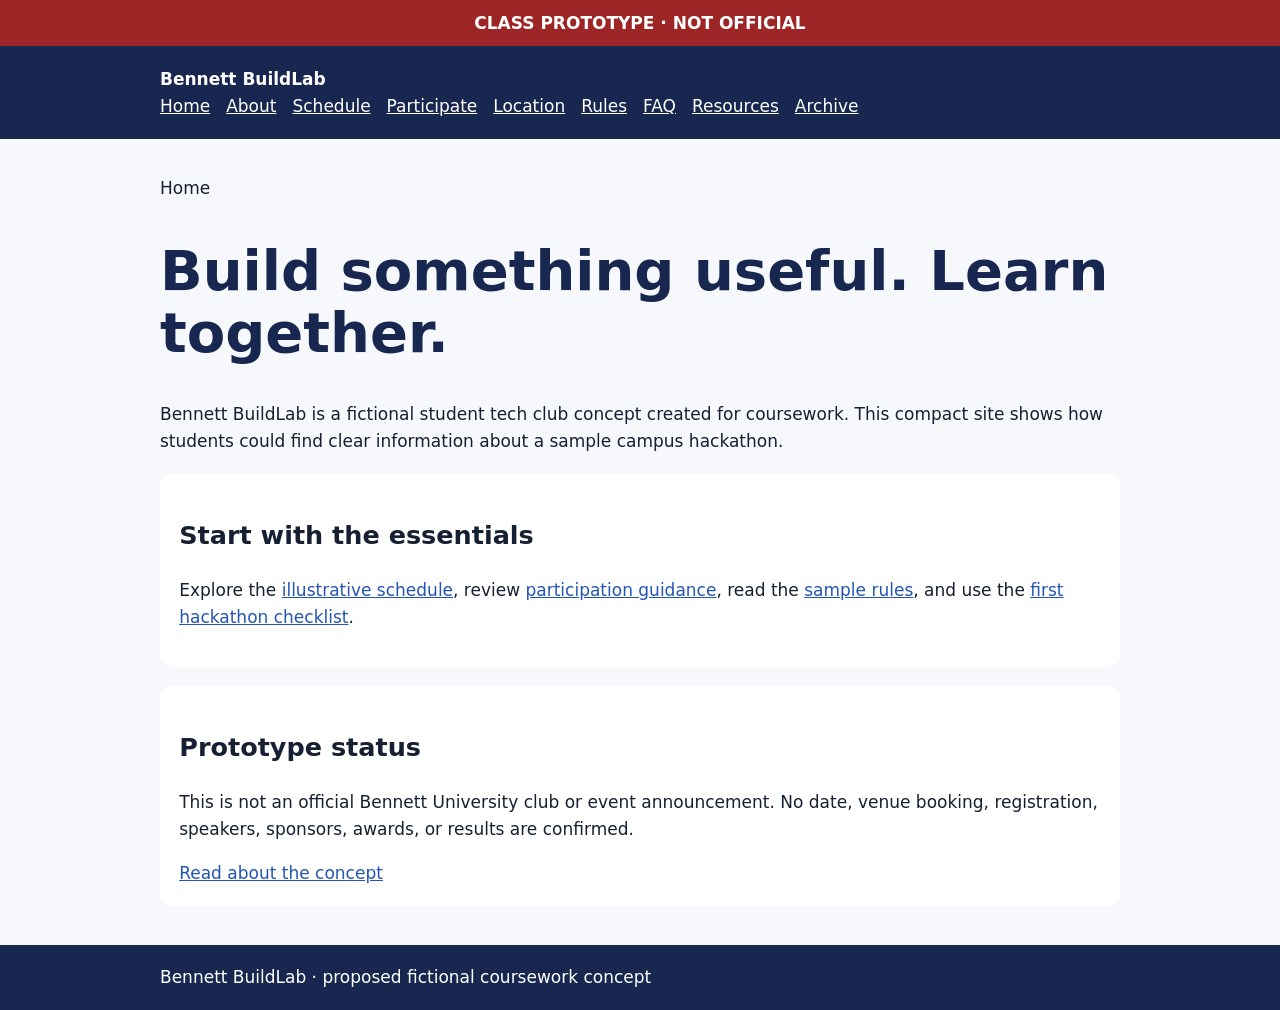
==== index.html @ fbb881bd "Publish BuildLab homepage This HTML file serves as a prototype for a student tech club and hackathon" ====
<!doctype html><html lang="en"><head><meta charset="utf-8"><meta name="viewport" content="width=device-width,initial-scale=1"><title>Bennett BuildLab | Student Hackathon Class Prototype</title><meta name="description" content="A clearly labeled Bennett University coursework prototype for a proposed student tech club and sample hackathon."><meta name="robots" content="noindex,follow"><link rel="canonical" href="https://harshitcodeshere.github.io/"><style>body{font:17px/1.6 system-ui;margin:0;color:#172033;background:#f7f8fc}header,main,footer{padding:1.2rem max(calc((100% - 960px)/2),1.2rem)}header,footer{background:#17274f;color:white}a{color:#2455b5}header a{color:white;margin-right:1rem}.tag{background:#9d2525;color:white;text-align:center;padding:.6rem;font-weight:bold}h1{font-size:clamp(2rem,6vw,3.5rem);line-height:1.1;color:#17274f}section{background:white;padding:1.2rem;border-radius:12px;margin:1.2rem 0}</style></head><body><div class="tag">CLASS PROTOTYPE · NOT OFFICIAL</div><header><b>Bennett BuildLab</b><nav><a href="/">Home</a><a href="/about/">About</a><a href="/schedule/">Schedule</a><a href="/participate/">Participate</a><a href="/location/">Location</a><a href="/rules/">Rules</a><a href="/faq/">FAQ</a><a href="/resources/">Resources</a><a href="/archive/">Archive</a></nav></header><main><p>Home</p><h1>Build something useful. Learn together.</h1><p>Bennett BuildLab is a fictional student tech club concept created for coursework. This compact site shows how students could find clear information about a sample campus hackathon.</p><section><h2>Start with the essentials</h2><p>Explore the <a href="/schedule/">illustrative schedule</a>, review <a href="/participate/">participation guidance</a>, read the <a href="/rules/">sample rules</a>, and use the <a href="/resources/">first hackathon checklist</a>.</p></section><section><h2>Prototype status</h2><p>This is not an official Bennett University club or event announcement. No date, venue booking, registration, speakers, sponsors, awards, or results are confirmed.</p><a href="/about/">Read about the concept</a></section></main><footer>Bennett BuildLab · proposed fictional coursework concept</footer></body></html>
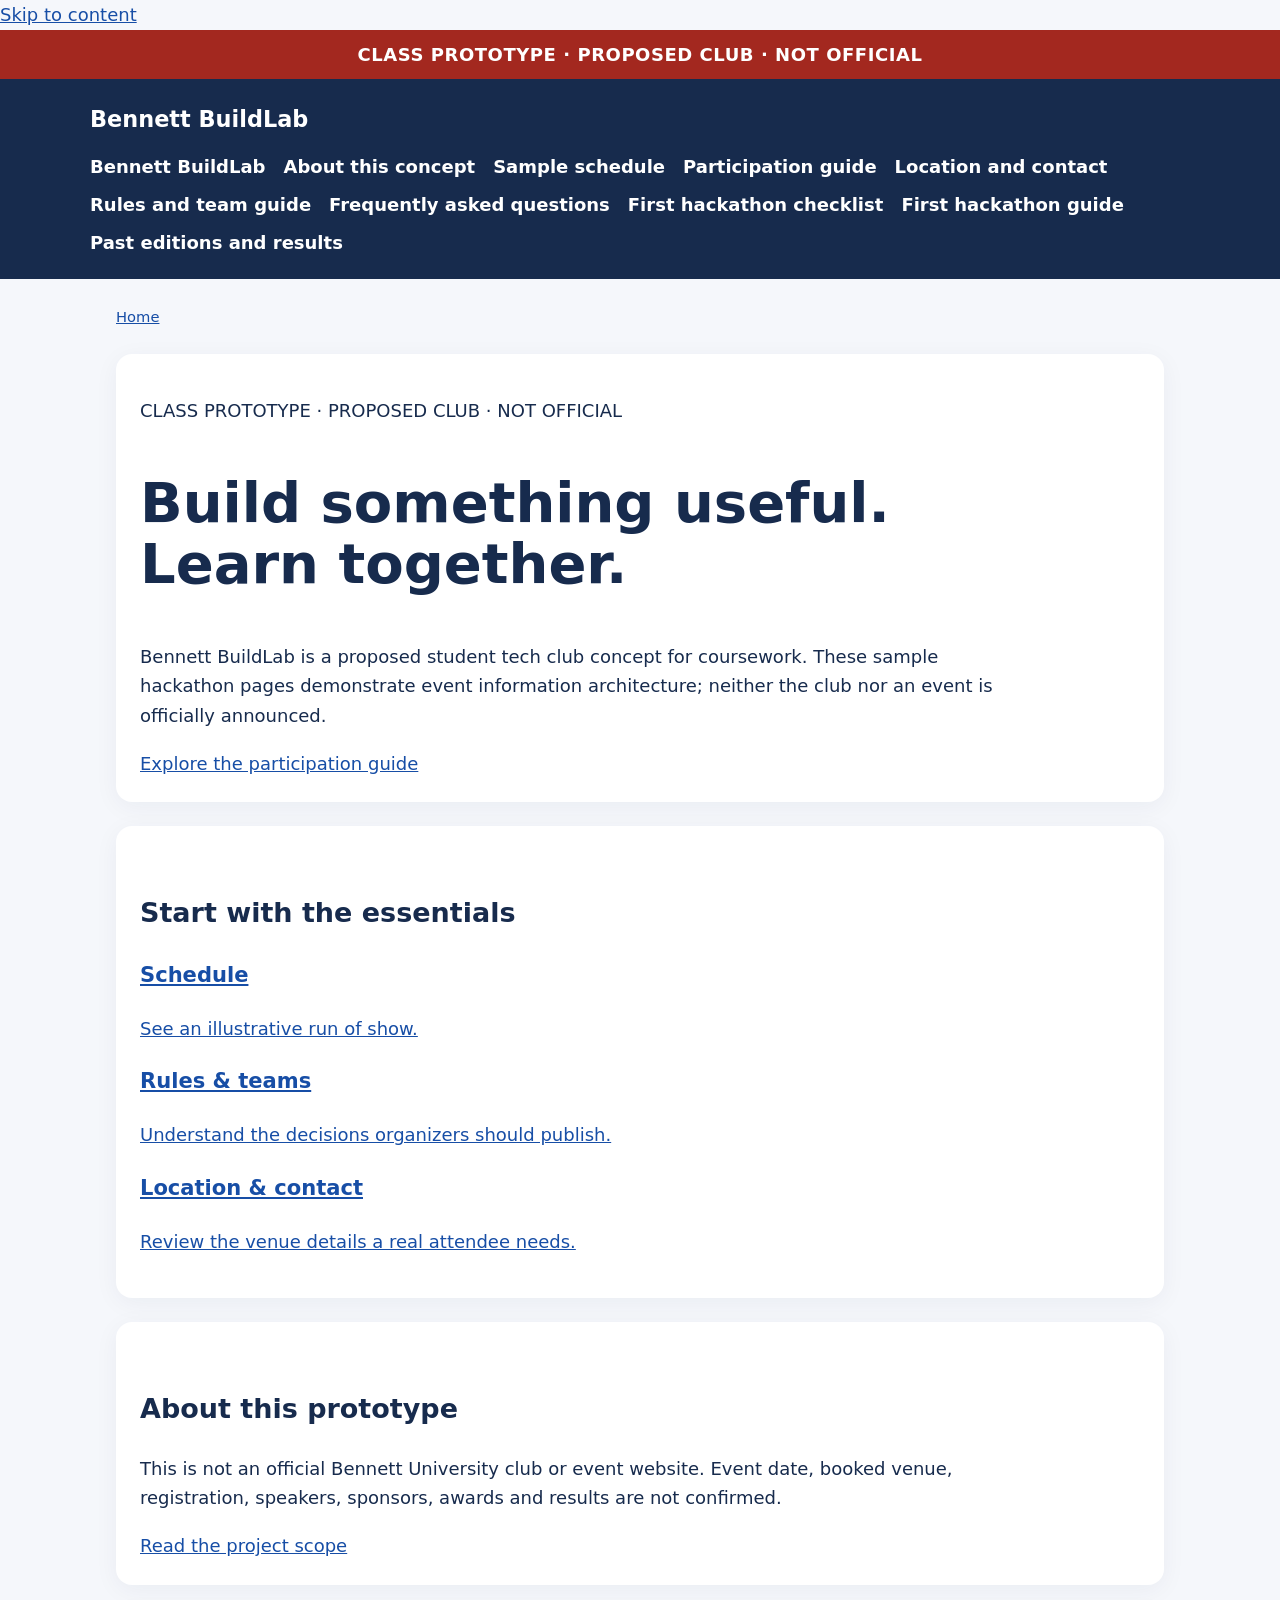
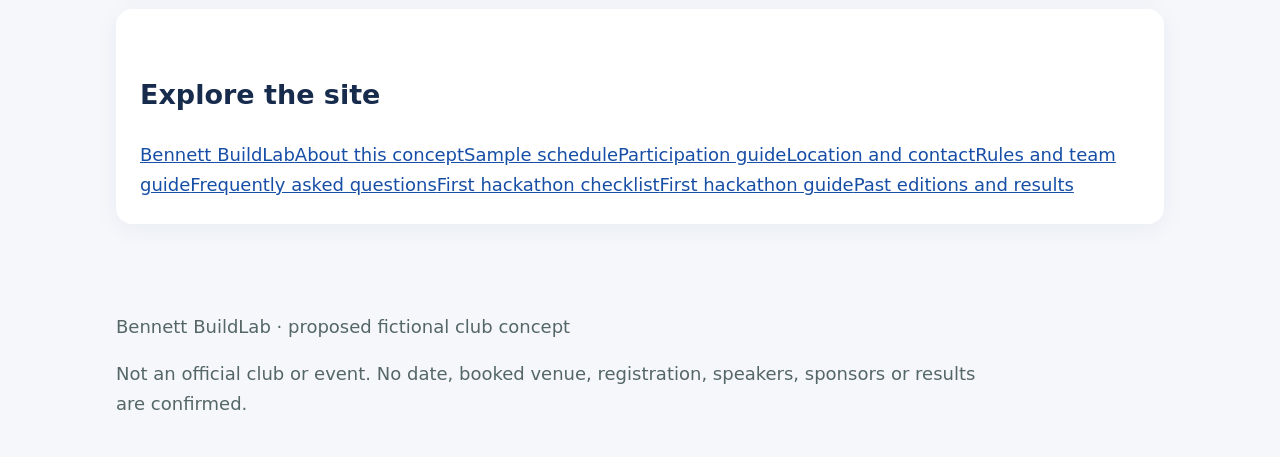
==== commit 675197bb: "Publish technical SEO updates and sitemap" ====
--- a/index.html
+++ b/index.html
@@ -1 +1 @@
-<!doctype html><html lang="en"><head><meta charset="utf-8"><meta name="viewport" content="width=device-width,initial-scale=1"><title>Bennett BuildLab | Student Hackathon Class Prototype</title><meta name="description" content="A clearly labeled Bennett University coursework prototype for a proposed student tech club and sample hackathon."><meta name="robots" content="noindex,follow"><link rel="canonical" href="https://harshitcodeshere.github.io/"><style>body{font:17px/1.6 system-ui;margin:0;color:#172033;background:#f7f8fc}header,main,footer{padding:1.2rem max(calc((100% - 960px)/2),1.2rem)}header,footer{background:#17274f;color:white}a{color:#2455b5}header a{color:white;margin-right:1rem}.tag{background:#9d2525;color:white;text-align:center;padding:.6rem;font-weight:bold}h1{font-size:clamp(2rem,6vw,3.5rem);line-height:1.1;color:#17274f}section{background:white;padding:1.2rem;border-radius:12px;margin:1.2rem 0}</style></head><body><div class="tag">CLASS PROTOTYPE · NOT OFFICIAL</div><header><b>Bennett BuildLab</b><nav><a href="/">Home</a><a href="/about/">About</a><a href="/schedule/">Schedule</a><a href="/participate/">Participate</a><a href="/location/">Location</a><a href="/rules/">Rules</a><a href="/faq/">FAQ</a><a href="/resources/">Resources</a><a href="/archive/">Archive</a></nav></header><main><p>Home</p><h1>Build something useful. Learn together.</h1><p>Bennett BuildLab is a fictional student tech club concept created for coursework. This compact site shows how students could find clear information about a sample campus hackathon.</p><section><h2>Start with the essentials</h2><p>Explore the <a href="/schedule/">illustrative schedule</a>, review <a href="/participate/">participation guidance</a>, read the <a href="/rules/">sample rules</a>, and use the <a href="/resources/">first hackathon checklist</a>.</p></section><section><h2>Prototype status</h2><p>This is not an official Bennett University club or event announcement. No date, venue booking, registration, speakers, sponsors, awards, or results are confirmed.</p><a href="/about/">Read about the concept</a></section></main><footer>Bennett BuildLab · proposed fictional coursework concept</footer></body></html>
+<!doctype html><html lang="en"><head><meta charset="utf-8"><meta name="viewport" content="width=device-width, initial-scale=1"><meta name="theme-color" content="#172b4d"><title>Bennett BuildLab | Class Prototype for a Student Hackathon</title><meta name="description" content="Bennett BuildLab is a clearly labeled coursework prototype for a proposed student tech club and sample university hackathon. It is not an official Bennett University site."><meta name="robots" content="index,follow"><link rel="canonical" href="https://buildlab-class.me/"><meta property="og:type" content="website"><meta property="og:title" content="Bennett BuildLab | Class Prototype for a Student Hackathon"><meta property="og:description" content="Bennett BuildLab is a clearly labeled coursework prototype for a proposed student tech club and sample university hackathon. It is not an official Bennett University site."><meta property="og:url" content="https://buildlab-class.me/"><meta name="twitter:card" content="summary"><link rel="stylesheet" href="assets/style.css"><script type="application/ld+json">{"@context": "https://schema.org", "@type": "BreadcrumbList", "itemListElement": [{"@type": "ListItem", "position": 1, "name": "Home", "item": "https://buildlab-class.me/"}]}</script><script type="application/ld+json">{"@context": "https://schema.org", "@type": "WebSite", "name": "Bennett BuildLab (Class Prototype)", "url": "https://buildlab-class.me/", "description": "A fictional coursework prototype for a proposed student tech club; not an official Bennett University site."}</script></head><body><a class="skip-link" href="#main-content">Skip to content</a><div class="banner">CLASS PROTOTYPE · PROPOSED CLUB · NOT OFFICIAL</div><header><a class="brand" href="">Bennett <span>BuildLab</span></a><nav aria-label="Main navigation"><a href="./">Bennett BuildLab</a><a href="about/">About this concept</a><a href="schedule/">Sample schedule</a><a href="participate/">Participation guide</a><a href="location/">Location and contact</a><a href="rules/">Rules and team guide</a><a href="faq/">Frequently asked questions</a><a href="resources/">First hackathon checklist</a><a href="resources/first-hackathon-guide/">First hackathon guide</a><a href="archive/">Past editions and results</a></nav></header><main id="main-content"><div class="crumb"><a href="">Home</a></div><section class="hero"><p class="eyebrow">CLASS PROTOTYPE · PROPOSED CLUB · NOT OFFICIAL</p><h1>Build something useful. Learn together.</h1><p>Bennett BuildLab is a proposed student tech club concept for coursework. These sample hackathon pages demonstrate event information architecture; neither the club nor an event is officially announced.</p><a class="button" href="participate/">Explore the participation guide</a></section><section><h2>Start with the essentials</h2><div class="cards"><a href="schedule/"><h3>Schedule</h3><p>See an illustrative run of show.</p></a><a href="rules/"><h3>Rules & teams</h3><p>Understand the decisions organizers should publish.</p></a><a href="location/"><h3>Location & contact</h3><p>Review the venue details a real attendee needs.</p></a></div></section><section class="notice"><h2>About this prototype</h2><p>This is not an official Bennett University club or event website. Event date, booked venue, registration, speakers, sponsors, awards and results are not confirmed.</p><a href="about/">Read the project scope</a></section><section class="related"><h2>Explore the site</h2><a href="./">Bennett BuildLab</a><a href="about/">About this concept</a><a href="schedule/">Sample schedule</a><a href="participate/">Participation guide</a><a href="location/">Location and contact</a><a href="rules/">Rules and team guide</a><a href="faq/">Frequently asked questions</a><a href="resources/">First hackathon checklist</a><a href="resources/first-hackathon-guide/">First hackathon guide</a><a href="archive/">Past editions and results</a></section></main><footer><p>Bennett BuildLab · proposed fictional club concept</p><p>Not an official club or event. No date, booked venue, registration, speakers, sponsors or results are confirmed.</p></footer></body></html>
--- a/assets/style.css
+++ b/assets/style.css
@@ -0,0 +1 @@
+*{box-sizing:border-box}body{margin:0;font:18px/1.65 system-ui,-apple-system,sans-serif;background:#f5f7fb;color:#172b4d}header{background:#172b4d;color:#fff;padding:22px max(24px,calc((100% - 1100px)/2))}header a{color:#fff;margin:0 10px 0 0;text-decoration:none;font-weight:600}.brand{font-size:1.4rem}.banner{text-align:center;background:#a3281f;color:#fff;padding:10px;font-weight:700;letter-spacing:.03em}main{max-width:1100px;margin:auto;padding:26px;min-height:70vh}h1{font-size:clamp(2rem,5vw,3.5rem);line-height:1.1;max-width:900px}h2{margin-top:1.5em}p,li{max-width:78ch}section,.hero,.notice{background:#fff;border-radius:16px;padding:24px;margin:24px 0;box-shadow:0 5px 24px #1425480d}.crumb{font-size:.92rem;color:#4e627f}a{color:#174ea6}table{width:100%;border-collapse:collapse;background:#fff}th,td{padding:12px;border:1px solid #d8dfeb;text-align:left}footer{max-width:1100px;margin:auto;padding:20px 26px;color:#566}nav{display:flex;flex-wrap:wrap;gap:8px;margin-top:14px}@media(max-width:640px){body{font-size:16px}header{padding:18px}main{padding:16px}section{padding:18px}table{font-size:14px}}
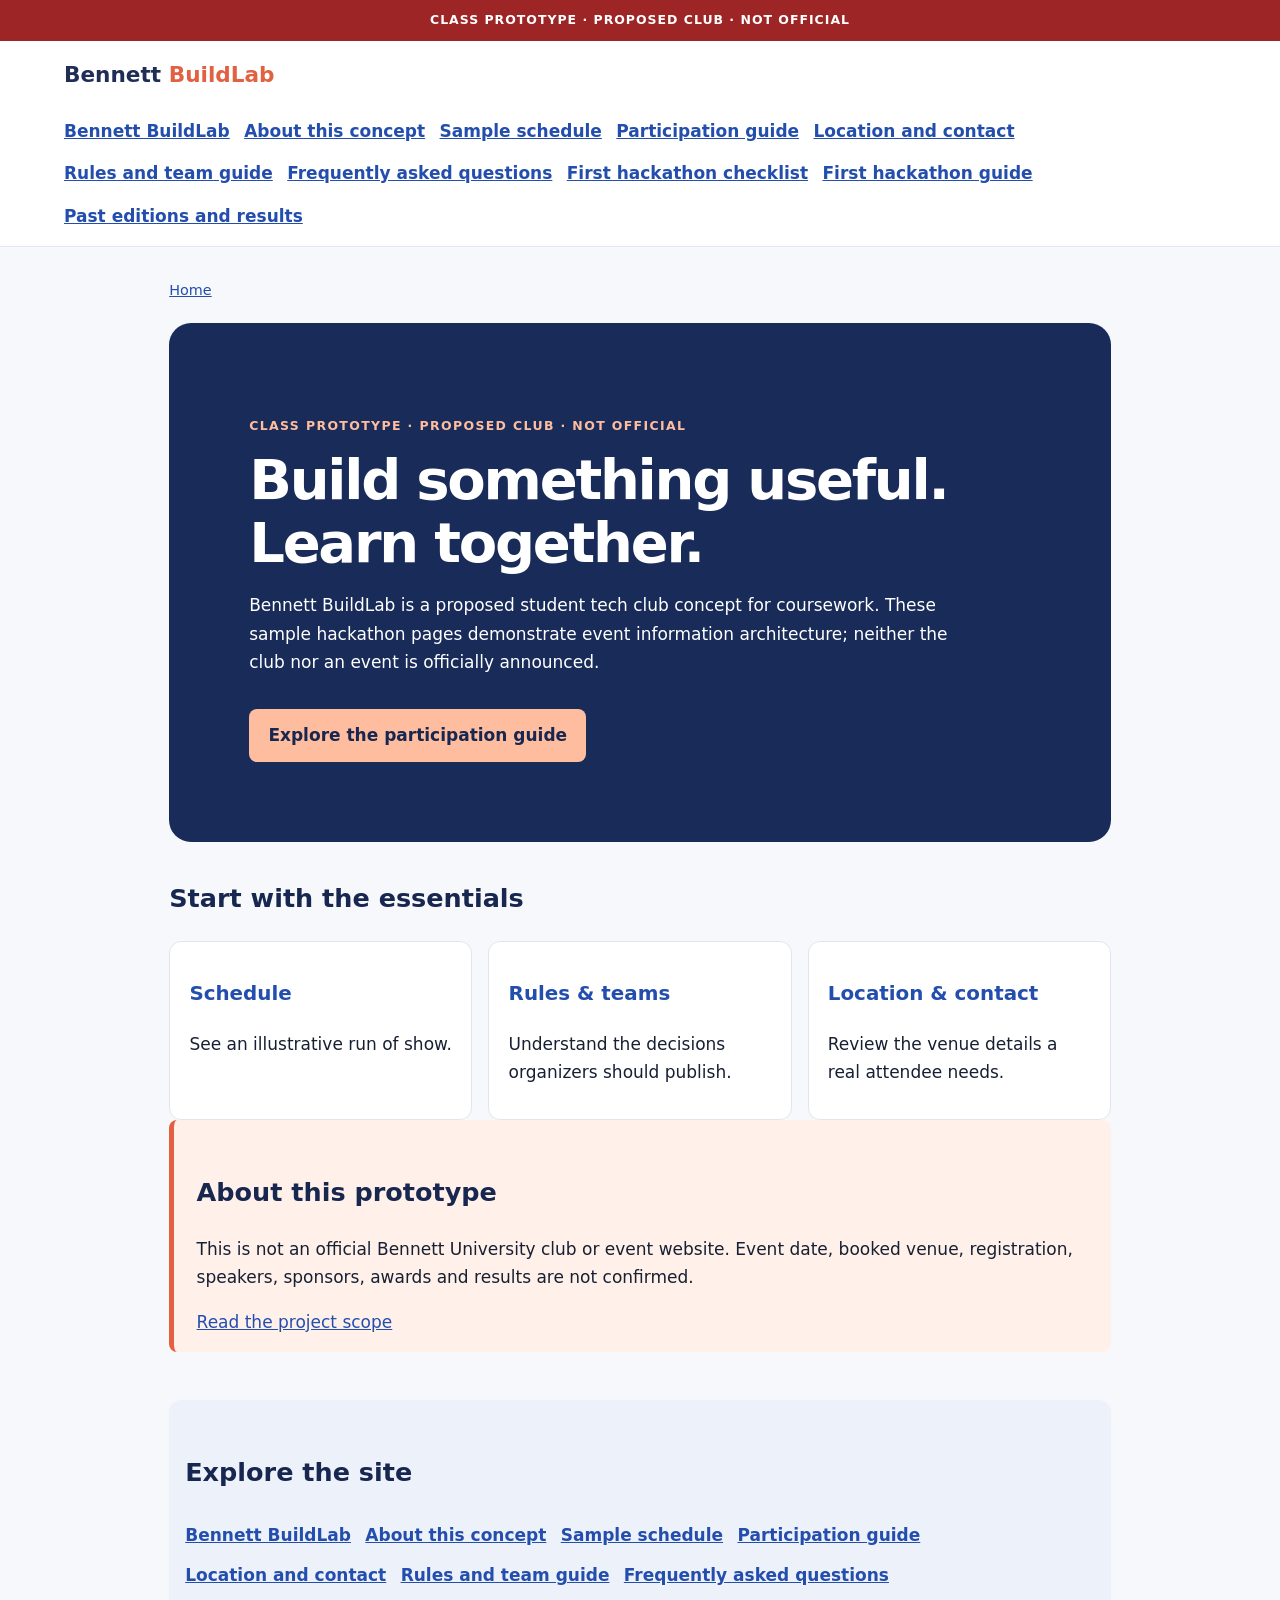
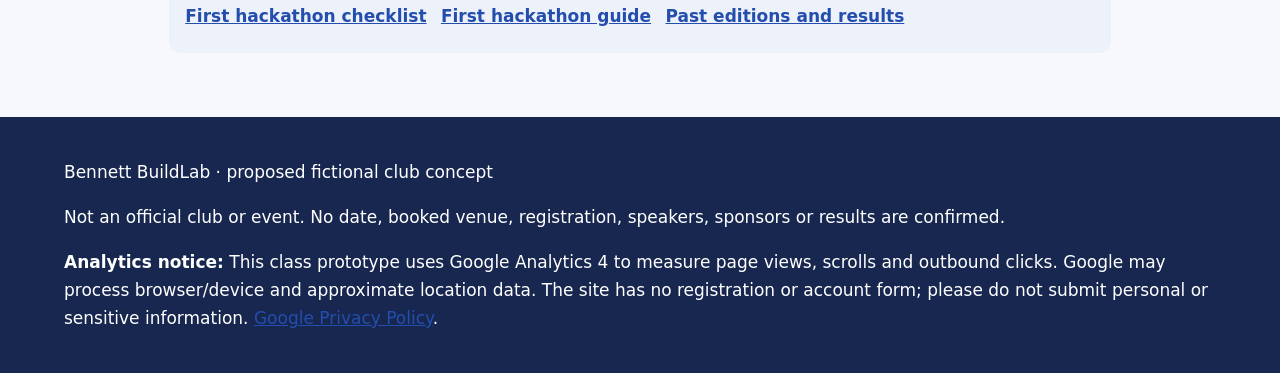
==== commit 26c9320f: "Add GA4 tracking and privacy notice" ====
--- a/index.html
+++ b/index.html
@@ -1 +1 @@
-<!doctype html><html lang="en"><head><meta charset="utf-8"><meta name="viewport" content="width=device-width, initial-scale=1"><meta name="theme-color" content="#172b4d"><title>Bennett BuildLab | Class Prototype for a Student Hackathon</title><meta name="description" content="Bennett BuildLab is a clearly labeled coursework prototype for a proposed student tech club and sample university hackathon. It is not an official Bennett University site."><meta name="robots" content="index,follow"><link rel="canonical" href="https://buildlab-class.me/"><meta property="og:type" content="website"><meta property="og:title" content="Bennett BuildLab | Class Prototype for a Student Hackathon"><meta property="og:description" content="Bennett BuildLab is a clearly labeled coursework prototype for a proposed student tech club and sample university hackathon. It is not an official Bennett University site."><meta property="og:url" content="https://buildlab-class.me/"><meta name="twitter:card" content="summary"><link rel="stylesheet" href="assets/style.css"><script type="application/ld+json">{"@context": "https://schema.org", "@type": "BreadcrumbList", "itemListElement": [{"@type": "ListItem", "position": 1, "name": "Home", "item": "https://buildlab-class.me/"}]}</script><script type="application/ld+json">{"@context": "https://schema.org", "@type": "WebSite", "name": "Bennett BuildLab (Class Prototype)", "url": "https://buildlab-class.me/", "description": "A fictional coursework prototype for a proposed student tech club; not an official Bennett University site."}</script></head><body><a class="skip-link" href="#main-content">Skip to content</a><div class="banner">CLASS PROTOTYPE · PROPOSED CLUB · NOT OFFICIAL</div><header><a class="brand" href="">Bennett <span>BuildLab</span></a><nav aria-label="Main navigation"><a href="./">Bennett BuildLab</a><a href="about/">About this concept</a><a href="schedule/">Sample schedule</a><a href="participate/">Participation guide</a><a href="location/">Location and contact</a><a href="rules/">Rules and team guide</a><a href="faq/">Frequently asked questions</a><a href="resources/">First hackathon checklist</a><a href="resources/first-hackathon-guide/">First hackathon guide</a><a href="archive/">Past editions and results</a></nav></header><main id="main-content"><div class="crumb"><a href="">Home</a></div><section class="hero"><p class="eyebrow">CLASS PROTOTYPE · PROPOSED CLUB · NOT OFFICIAL</p><h1>Build something useful. Learn together.</h1><p>Bennett BuildLab is a proposed student tech club concept for coursework. These sample hackathon pages demonstrate event information architecture; neither the club nor an event is officially announced.</p><a class="button" href="participate/">Explore the participation guide</a></section><section><h2>Start with the essentials</h2><div class="cards"><a href="schedule/"><h3>Schedule</h3><p>See an illustrative run of show.</p></a><a href="rules/"><h3>Rules & teams</h3><p>Understand the decisions organizers should publish.</p></a><a href="location/"><h3>Location & contact</h3><p>Review the venue details a real attendee needs.</p></a></div></section><section class="notice"><h2>About this prototype</h2><p>This is not an official Bennett University club or event website. Event date, booked venue, registration, speakers, sponsors, awards and results are not confirmed.</p><a href="about/">Read the project scope</a></section><section class="related"><h2>Explore the site</h2><a href="./">Bennett BuildLab</a><a href="about/">About this concept</a><a href="schedule/">Sample schedule</a><a href="participate/">Participation guide</a><a href="location/">Location and contact</a><a href="rules/">Rules and team guide</a><a href="faq/">Frequently asked questions</a><a href="resources/">First hackathon checklist</a><a href="resources/first-hackathon-guide/">First hackathon guide</a><a href="archive/">Past editions and results</a></section></main><footer><p>Bennett BuildLab · proposed fictional club concept</p><p>Not an official club or event. No date, booked venue, registration, speakers, sponsors or results are confirmed.</p></footer></body></html>+<!doctype html><html lang="en"><head><meta charset="utf-8"><meta name="viewport" content="width=device-width, initial-scale=1"><meta name="theme-color" content="#172b4d"><title>Bennett BuildLab | Class Prototype for a Student Hackathon</title><meta name="description" content="Bennett BuildLab is a clearly labeled coursework prototype for a proposed student tech club and sample university hackathon. It is not an official Bennett University site."><meta name="robots" content="index,follow"><link rel="canonical" href="https://buildlab-class.me/"><meta property="og:type" content="website"><meta property="og:title" content="Bennett BuildLab | Class Prototype for a Student Hackathon"><meta property="og:description" content="Bennett BuildLab is a clearly labeled coursework prototype for a proposed student tech club and sample university hackathon. It is not an official Bennett University site."><meta property="og:url" content="https://buildlab-class.me/"><meta name="twitter:card" content="summary"><link rel="stylesheet" href="assets/style.css"><script type="application/ld+json">{"@context": "https://schema.org", "@type": "BreadcrumbList", "itemListElement": [{"@type": "ListItem", "position": 1, "name": "Home", "item": "https://buildlab-class.me/"}]}</script><script type="application/ld+json">{"@context": "https://schema.org", "@type": "WebSite", "name": "Bennett BuildLab (Class Prototype)", "url": "https://buildlab-class.me/", "description": "A fictional coursework prototype for a proposed student tech club; not an official Bennett University site."}</script><script async src="https://www.googletagmanager.com/gtag/js?id=G-60MFW6KCB2"></script><script>window.dataLayer=window.dataLayer||[];function gtag(){dataLayer.push(arguments);}gtag('js',new Date());gtag('config','G-60MFW6KCB2');</script></head><body><a class="skip-link" href="#main-content">Skip to content</a><div class="banner">CLASS PROTOTYPE · PROPOSED CLUB · NOT OFFICIAL</div><header><a class="brand" href="">Bennett <span>BuildLab</span></a><nav aria-label="Main navigation"><a href="./">Bennett BuildLab</a><a href="about/">About this concept</a><a href="schedule/">Sample schedule</a><a href="participate/">Participation guide</a><a href="location/">Location and contact</a><a href="rules/">Rules and team guide</a><a href="faq/">Frequently asked questions</a><a href="resources/">First hackathon checklist</a><a href="resources/first-hackathon-guide/">First hackathon guide</a><a href="archive/">Past editions and results</a></nav></header><main id="main-content"><div class="crumb"><a href="">Home</a></div><section class="hero"><p class="eyebrow">CLASS PROTOTYPE · PROPOSED CLUB · NOT OFFICIAL</p><h1>Build something useful. Learn together.</h1><p>Bennett BuildLab is a proposed student tech club concept for coursework. These sample hackathon pages demonstrate event information architecture; neither the club nor an event is officially announced.</p><a class="button" href="participate/">Explore the participation guide</a></section><section><h2>Start with the essentials</h2><div class="cards"><a href="schedule/"><h3>Schedule</h3><p>See an illustrative run of show.</p></a><a href="rules/"><h3>Rules & teams</h3><p>Understand the decisions organizers should publish.</p></a><a href="location/"><h3>Location & contact</h3><p>Review the venue details a real attendee needs.</p></a></div></section><section class="notice"><h2>About this prototype</h2><p>This is not an official Bennett University club or event website. Event date, booked venue, registration, speakers, sponsors, awards and results are not confirmed.</p><a href="about/">Read the project scope</a></section><section class="related"><h2>Explore the site</h2><a href="./">Bennett BuildLab</a><a href="about/">About this concept</a><a href="schedule/">Sample schedule</a><a href="participate/">Participation guide</a><a href="location/">Location and contact</a><a href="rules/">Rules and team guide</a><a href="faq/">Frequently asked questions</a><a href="resources/">First hackathon checklist</a><a href="resources/first-hackathon-guide/">First hackathon guide</a><a href="archive/">Past editions and results</a></section></main><footer><p>Bennett BuildLab · proposed fictional club concept</p><p>Not an official club or event. No date, booked venue, registration, speakers, sponsors or results are confirmed.</p><p class="privacy-notice"><strong>Analytics notice:</strong> This class prototype uses Google Analytics 4 to measure page views, scrolls and outbound clicks. Google may process browser/device and approximate location data. The site has no registration or account form; please do not submit personal or sensitive information. <a href="https://policies.google.com/privacy">Google Privacy Policy</a>.</p></footer></body></html>
--- a/assets/style.css
+++ b/assets/style.css
@@ -1 +1 @@
-*{box-sizing:border-box}body{margin:0;font:18px/1.65 system-ui,-apple-system,sans-serif;background:#f5f7fb;color:#172b4d}header{background:#172b4d;color:#fff;padding:22px max(24px,calc((100% - 1100px)/2))}header a{color:#fff;margin:0 10px 0 0;text-decoration:none;font-weight:600}.brand{font-size:1.4rem}.banner{text-align:center;background:#a3281f;color:#fff;padding:10px;font-weight:700;letter-spacing:.03em}main{max-width:1100px;margin:auto;padding:26px;min-height:70vh}h1{font-size:clamp(2rem,5vw,3.5rem);line-height:1.1;max-width:900px}h2{margin-top:1.5em}p,li{max-width:78ch}section,.hero,.notice{background:#fff;border-radius:16px;padding:24px;margin:24px 0;box-shadow:0 5px 24px #1425480d}.crumb{font-size:.92rem;color:#4e627f}a{color:#174ea6}table{width:100%;border-collapse:collapse;background:#fff}th,td{padding:12px;border:1px solid #d8dfeb;text-align:left}footer{max-width:1100px;margin:auto;padding:20px 26px;color:#566}nav{display:flex;flex-wrap:wrap;gap:8px;margin-top:14px}@media(max-width:640px){body{font-size:16px}header{padding:18px}main{padding:16px}section{padding:18px}table{font-size:14px}}
+*{box-sizing:border-box}body{margin:0;font:17px/1.65 system-ui,-apple-system,sans-serif;color:#172033;background:#f7f8fc}.skip-link{position:absolute;left:-9999px;top:0;background:#fff;color:#17274f;padding:.7rem;z-index:10}.skip-link:focus{left:1rem;top:1rem}.banner{text-align:center;background:#9d2525;color:white;padding:.65rem;font-size:.78rem;font-weight:800;letter-spacing:.08em}header{background:#fff;display:flex;align-items:center;justify-content:space-between;gap:1.5rem;padding:1rem max(5vw,1rem);border-bottom:1px solid #e4e7ef;flex-wrap:wrap}.brand{font-size:1.35rem;font-weight:850;color:#202d55;text-decoration:none}.brand span{color:#e26143}nav{display:flex;gap:.9rem;flex-wrap:wrap}a{color:#234eae}a:focus-visible,summary:focus-visible{outline:3px solid #e26143;outline-offset:3px}nav a,.related a{font-weight:650}main{max-width:980px;margin:2rem auto;padding:0 1.2rem}.crumb{color:#63708a;font-size:.9rem;margin-bottom:1.3rem}h1{font-size:clamp(2.1rem,5vw,3.5rem);line-height:1.12;letter-spacing:-.04em;margin:.3rem 0 1rem;color:#17274f}h2{margin-top:2.2rem;color:#17274f}.intro{font-size:1.18rem;color:#4d5b74;max-width:740px}.hero{background:#182b59;color:white;padding:clamp(2rem,7vw,5rem);border-radius:22px}.hero h1{color:white;max-width:760px}.hero p{max-width:700px}.eyebrow{font-size:.78rem;letter-spacing:.11em;font-weight:800;color:#ffbd9f}.button{display:inline-block;background:#ffbd9f;color:#17274f;padding:.8rem 1.2rem;border-radius:8px;font-weight:800;text-decoration:none;margin-top:1rem}.cards{display:grid;grid-template-columns:repeat(auto-fit,minmax(210px,1fr));gap:1rem}.cards a{padding:1rem 1.2rem;background:white;border:1px solid #e1e5ee;border-radius:12px;text-decoration:none;color:inherit}.cards h3{color:#234eae}.notice{background:#fff1e9;padding:1rem 1.4rem;border-left:5px solid #e26143;border-radius:8px}table{width:100%;border-collapse:collapse;background:white}th,td{text-align:left;padding:.75rem;border:1px solid #d9deea}th{background:#e8edfa}details{background:white;padding:1rem;margin:.7rem 0;border:1px solid #d9deea;border-radius:8px}summary{cursor:pointer;font-weight:750}.related{margin-top:3rem;padding:1rem;background:#edf1fa;border-radius:12px}.related a{display:inline-block;margin:.4rem .9rem .4rem 0}footer{margin-top:4rem;background:#17274f;color:white;padding:1.5rem max(5vw,1rem)}@media(max-width:640px){header{align-items:flex-start}nav{gap:.5rem .8rem}nav a{font-size:.9rem}main{margin:1rem auto}.hero{border-radius:14px}}
